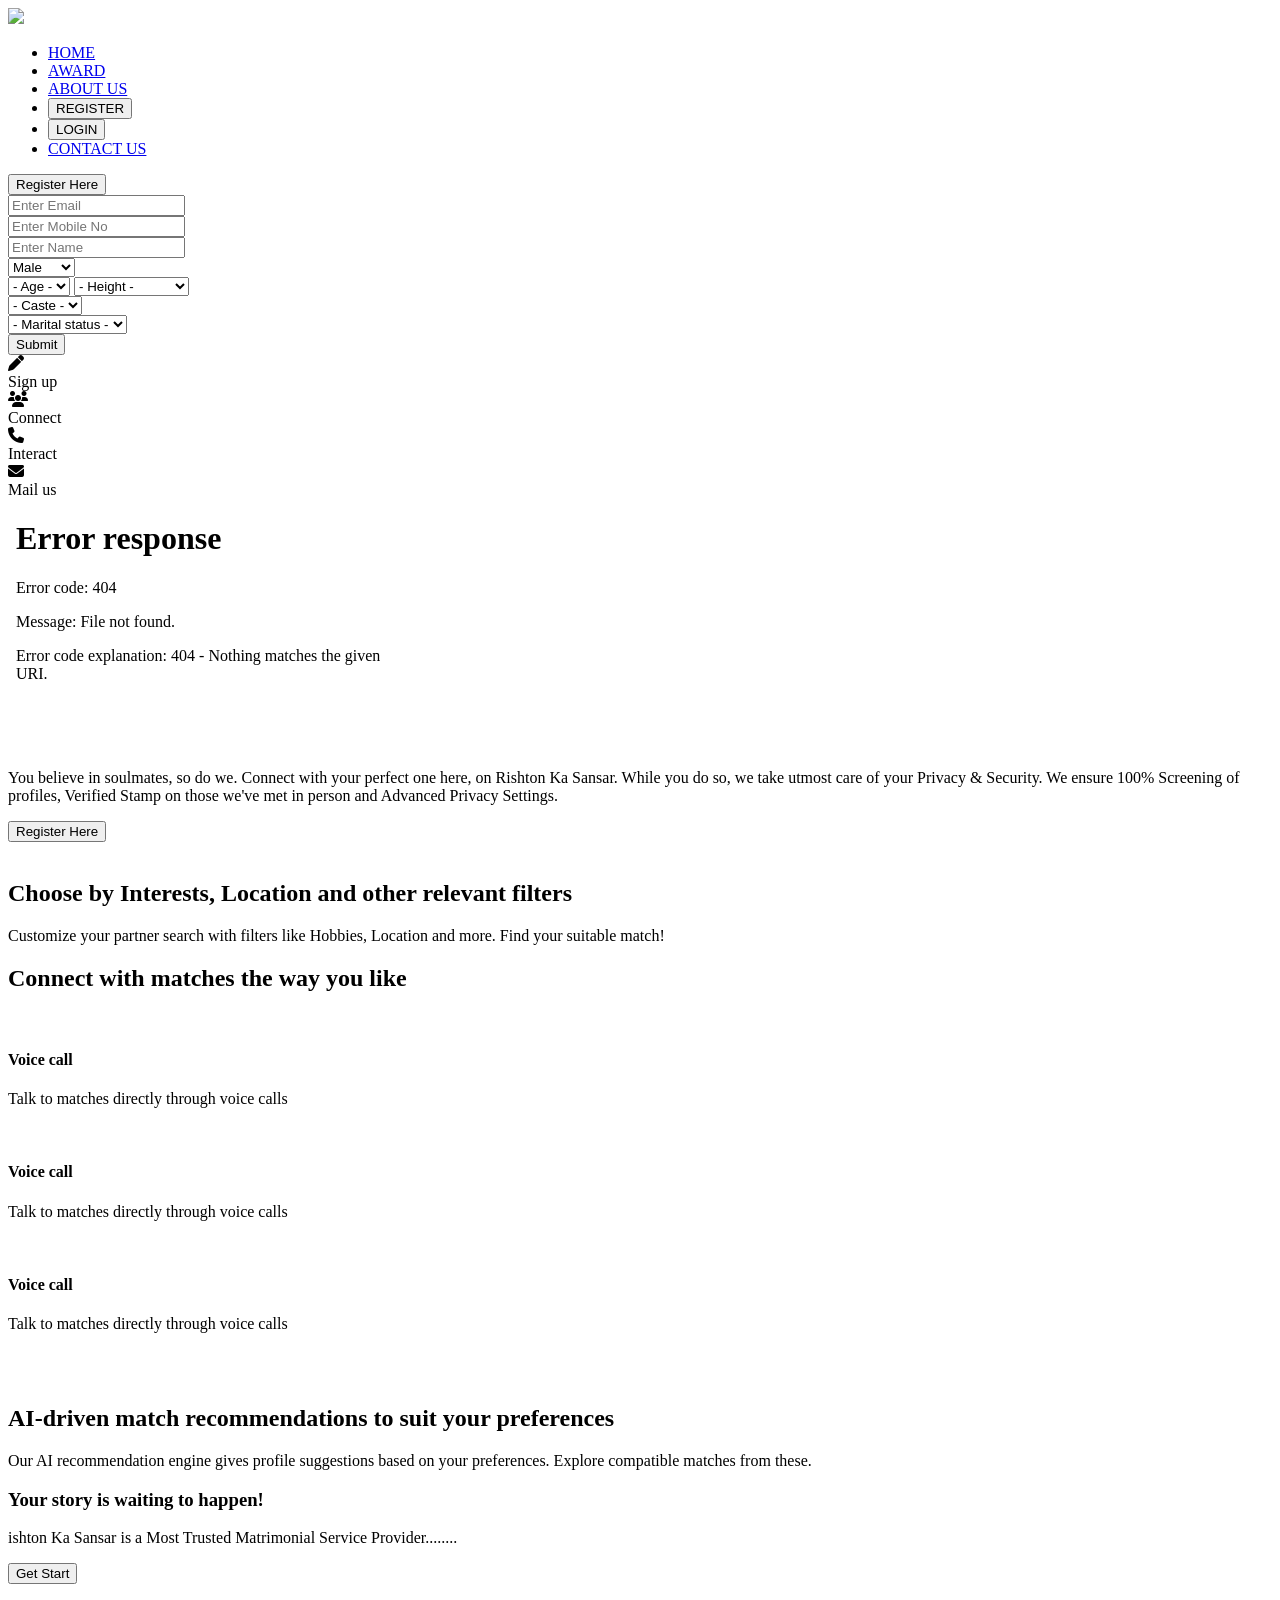
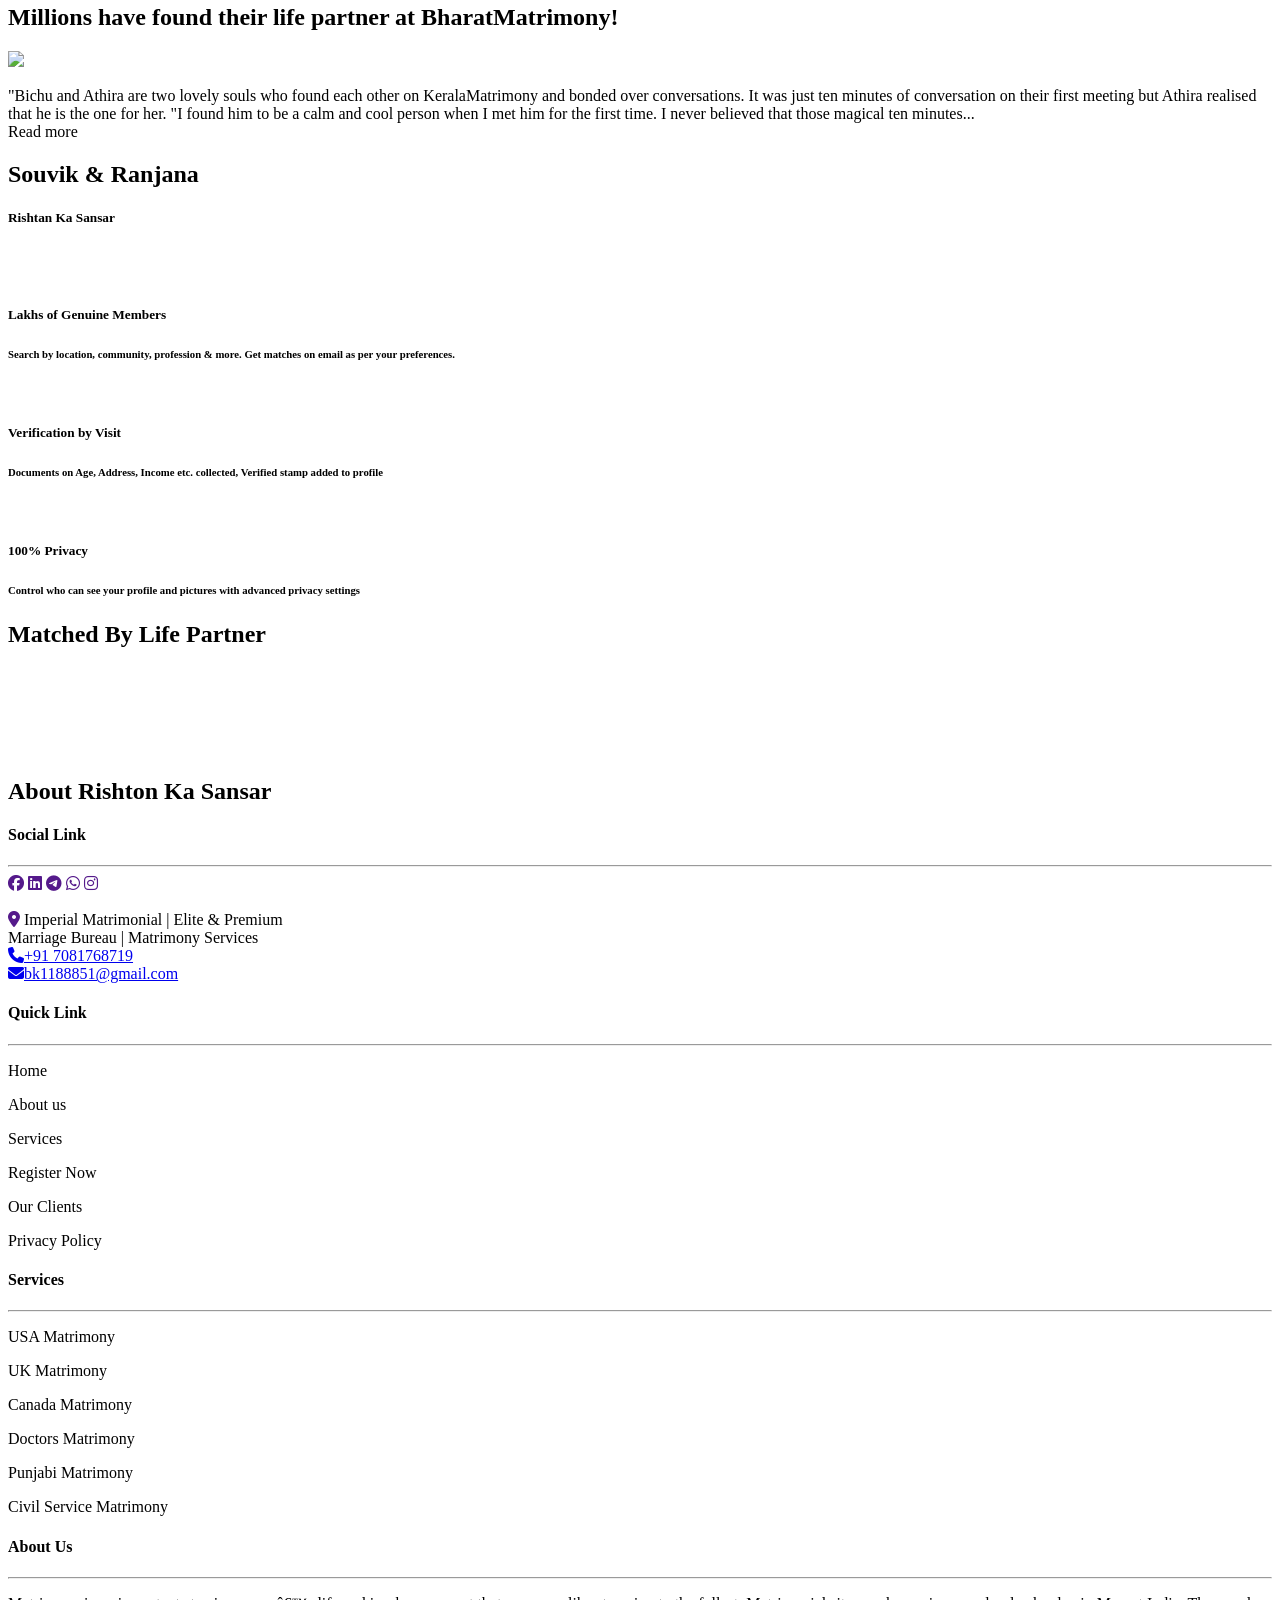
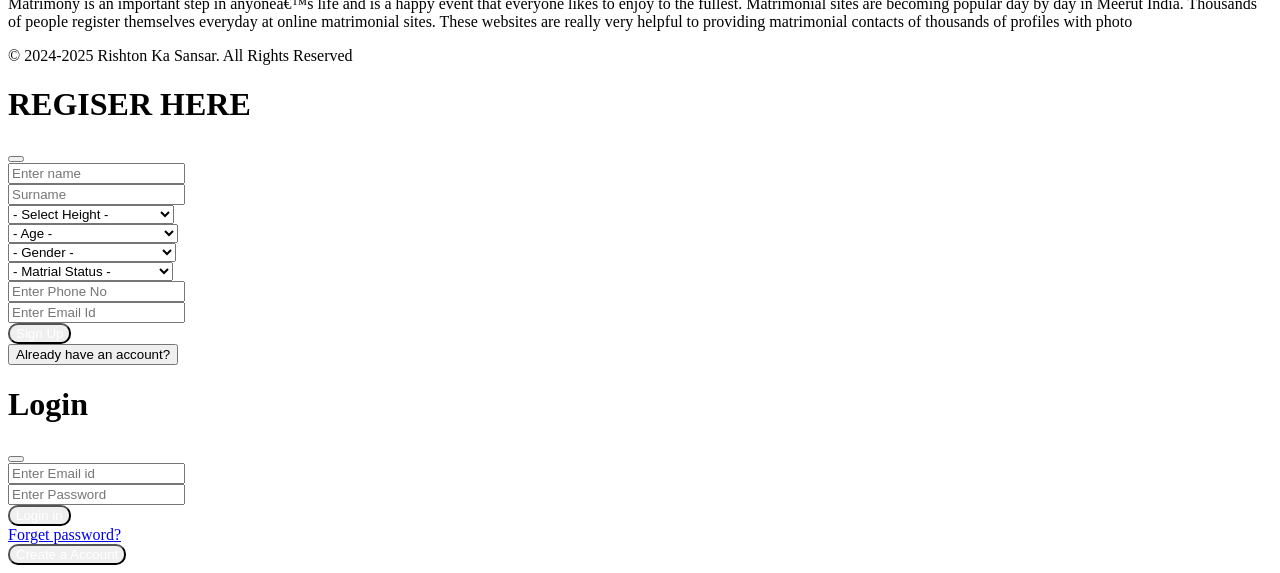
==== index.html @ 902478ec "Add files via upload" ====
<!DOCTYPE html>
<html lang="en">
<head>
    <title>Home Page</title>
    <link rel="icon" href="images/logo.png">
    <link rel="stylesheet" href="https://cdnjs.cloudflare.com/ajax/libs/font-awesome/6.6.0/css/all.min.css" integrity="sha512-Kc323vGBEqzTmouAECnVceyQqyqdsSiqLQISBL29aUW4U/M7pSPA/gEUZQqv1cwx4OnYxTxve5UMg5GT6L4JJg==" crossorigin="anonymous" referrerpolicy="no-referrer" />
    <link rel="stylesheet" href="css/bootstrap.css">
    <link rel="stylesheet" href="css/style.css">
    <script src="js/bootstrap.bundle.js"></script>
</head>
<body>
    <!-- outer start  -->
    <div class="container-fluid">
        <!-- navbar start  -->
         <div class="row sticky-top bg-nav">
            <nav class="navbar navbar-expand-lg">
                <div class="container-fluid ">
                    <div class="col-sm-5 text-center">
                  <a class="navbar-brand" href="#"><img src="images/logo1.png" height="50"></a>
                  </div>
                 <div class="col-sm-7">
                  <div class="collapse navbar-collapse" id="navbarSupportedContent">
                    <ul class="navbar-nav me-auto mb-2 mb-lg-0 ">
                      <li class="nav-item ">
                        <a class="nav-link active text-light hover" aria-current="page" href="index.html">HOME</a>
                      </li>
                      <li class="nav-item ps-4">
                        <a class="nav-link active text-light hover" aria-current="page" href="award.html">AWARD</a>
                      </li>
                    
                      <li class="nav-item ps-4">
                        <a class="nav-link active text-light hover" aria-current="page" href="about.html">ABOUT US</a>
                      </li>
                      <li class="nav-item ps-4">
                        <button class="nav-link active text-light bg-btn border-0 hover" data-bs-toggle="modal" data-bs-target="#exampleModal">
                          REGISTER
                        </button>
                        <li class="nav-item ps-4">
                          <button class="nav-link active text-light bg-btn border-0 hover" data-bs-toggle="modal" data-bs-target="#exampleModal1">
                            LOGIN
                          </button>
                        </li>
                      <li class="nav-item ps-4">
                        <a class="nav-link active text-light hover" aria-current="page" href="contact.html">CONTACT US</a>
                      </li>
                      
                     
                    </ul>
                   
                  </div>
                </div>
                </div>
              </nav>
        </div>
        <!-- navbar end  -->
         <!-- home images start  -->
         <div class="row">
            <div class="col-sm-12 p-0 bg-img">
               <div class="col-sm-12 mt-5 text-center">
                      <button class="pb-2 mt-5 px-5 fs-4 fw-bold rounded-3 border-0 bg-nav text-light">Register Here</button>
                    </div>
                  
                    <div class="col-sm-10 mx-auto bg-op my-5 rounded-3">
					<div class="container pb-4 pt-2">
                     <div class="row my-5 mb-4">
                      <div class="col-sm-3 input-box">
                        <input type="emial"class="w-100"placeholder="Enter Email">
                       
                      </div>
                      <div class="col-sm-3 input-box">
                        <input type="text"class="w-100"placeholder="Enter Mobile No">
                      </div>
                      <div class="col-sm-3 input-box">
                        <input type="text"class="w-100"placeholder="Enter Name">
                      </div>
                      <div class="col-sm-3 input-box">
                        <select name="" id="" class="w-100 py-1">
                          <option>Male</option>
                          <option>Female</option>
                        </select>
                      </div>
                     </div>
                     <div class="row mb-4 pt-2">
                      <div class="col-sm-3 input-box">
                        <select value="form-control"class="w-50 py-1">
                          <option>- Age -</option>
                          <option>18</option>
                          <option>19</option>
                          <option>20</option>
                          <option>21</option>
                          <option>22</option>
                          <option>23</option>
                          <option>24</option>
                          <option>25</option>
                          <option>26</option>
                          <option>27</option>
                          <option>28</option>
                          <option>29</option>
                          <option>30</option>
                        </select>
                        <select class="py-1" style="width: 115px;">
                          <option>- Height -</option>
                          <option>5</option>
                          <option>5.1</option>
                          <option>5.3</option>
                          <option>5.4</option>
                          <option>5.5</option>
                          <option>5.6</option>
                          <option>5.7</option>
                          <option>5.8</option>
                          <option>5.9</option>
                          <option>5.10</option>
                          <option>5.11</option>
                          <option>6</option>
                          <option>6.1</option>
                          <option>6.2</option>
                          <option>6.3</option>
                          <option>6.4</option>
                          <option>6.5</option>
                          <option>6.6</option>
                          <option>6.7</option>
                          <option>6.8</option>
                          <option>6.9</option>
                          <option>6.10</option>
                          <option>6.11</option>
                          <option>7</option>
                        </select>
                      </div>
                      <div class="col-sm-3 input-box">
                        <select name="" id=""class="w-100 py-1">
                          <option>- Caste -</option>
                          <option>Hindu</option>
                          <option>Muslim</option>
                          <option>Jat</option>
                          <option>Yadav</option>
                        </select>
                      </div>
                      <div class="col-sm-3 input-box">
                        <select name="" id=""class="w-100 py-1">
                          <option>- Marital status -</option>
                          <option>Ummarried</option>
                          <option>Divorce</option>
                          <option>Widow</option>
                          <option>Widower</option>
                          <option>Awaited Divorce</option>
                        </select>
                      </div>
                      <div class="col-sm-3 text-center">
                        <button class=" rounded-3 border-0 py-1 px-3 fs-5 bg-nav text-light">Submit</button>
                      </div>
                    </div>
                    </div> 
              
                </div>
            </div>
         </div>
         <!-- home images end  -->
          <!-- contect start  -->
          <div class="row my-3">
            <div class="col-sm-11 rounded-3 shadow-lg mx-auto bg-light">
                <div class="row my-3 text-light">
                    <div class="col-sm-3 text-center round ">
                        <i class="fa-solid fa-pen p-3 bg-icon rounded-5 mt-3 fa-beat"></i><br/>
                        <span class="fs-4 fw-bold">Sign up</span>
                    </div>
                    <div class="col-sm-3 text-center round">
                        <i class="fa-solid fa-users py-3 px-3 bg-icon rounded-5 mt-3 fa-flip"></i></i><br/>
                        <span class="fs-4 fw-bold">Connect</span>
                    </div>
                    <div class="col-sm-3 text-center round">
                        <i class="fa-solid fa-phone p-3 bg-icon rounded-5 mt-3 fa-bounce"></i><br/>
                        <span class="fs-4 fw-bold">Interact</span>
                    </div>
                    <div class="col-sm-3 text-center round">
                        <i class="fa-solid fa-envelope p-3 bg-icon rounded-5 mt-3 fa-shake"></i><br/>
                        <span class="fs-4 fw-bold">Mail us</span>
                    </div>
                    
                </div>
            </div>
          </div> 
          <!-- contect end  -->
           <!-- about start  -->
           <div class="row">
                <div class="col-sm-12 py-5 mx-auto bg-nav">
                    <div class="row">
                        <div class="col-sm-5 py-4 ms-5">
                            <iframe src="images/15sec.mp4"height="250"width="400"class=" video" frameborder="0"></iframe>
                        </div>
                        <div class="col-sm-6 py-4 text-light fs-5 justify">
                          <p>You believe in soulmates, so do we. Connect with your perfect one here, on Rishton Ka Sansar. While you do so, we take utmost care of your Privacy & Security. We ensure 100% Screening of profiles, Verified Stamp on those we've met in person and Advanced Privacy Settings.</p>
                          <div class="row">
                            <div class="col-sm-6 mx-auto">
                          <button class="border-0 mt-3 py-2 fw-semibold px-5 button">Register Here</button>
                        </div>
                        </div>
                        </div>
                    </div>
                </div>
            </div> 
           <!-- about end -->
            <!-- choose your interest start   -->
             <div class="row ">
              <div class="col-sm-12 mx-auto">
               <div class="row mt-5">
                <div class="col-sm-6 text-center">
                  <img src="images/relevant-filters-img-new.avif"height="350" alt="">
                </div>
                <div class="col-sm-5 mt-5">
                  <h2 class="fw-bold mt-5">Choose by Interests, Location and other relevant filters</h2>
                  <p class="mt-5 fs-5">Customize your partner search with filters like Hobbies, Location and more. Find your suitable match!</p>
                </div>
               </div>
              </div>
             </div>
            <!-- choose your interest end  -->
             <!-- connected start  -->
              <div class="row  my-5">
              <div class="col-sm-10 mx-auto">
               <div class="row">
                <div class="col-sm-5">
                  <h2 class="fw-bold mt-5">Connect with matches the way you like</h2>
                  <div class="row mt-4">
                    <div class="col-sm-2 mt-4">
                      <img src="images/connect-matches-list-1.svg" alt="">
                    </div>
                    <div class="col-sm-10 pt-2">
                      <h4 class="fw-bold">Voice call</h4>
                      <p>Talk to matches directly through voice calls</p>
                    </div>
                  </div>
                  <div class="row mt-2">
                    <div class="col-sm-2 mt-4">
                      <img src="images/connect-matches-list-2.svg" alt="">
                    </div>
                    <div class="col-sm-10 pt-2">
                      <h4 class="fw-bold">Voice call</h4>
                      <p>Talk to matches directly through voice calls</p>
                    </div>
                  </div>
                  <div class="row mt-2">
                    <div class="col-sm-2 mt-4">
                      <img src="images/connect-matches-list-3.svg" alt="">
                    </div>
                    <div class="col-sm-10 pt-2">
                      <h4 class="fw-bold">Voice call</h4>
                      <p>Talk to matches directly through voice calls</p>
                    </div>
                  </div>
                </div>
                <div class="col-sm-6 mt-5 ms-5">
                  <img src="images/connect-matches-img.avif"height="400" class="ps-5" alt="">
                </div>
               </div>
              </div>
              </div>
             <!-- connected end -->
              <!-- ai driven match start  -->
              <div class="row ">
                <div class="col-sm-12 mx-auto">
                 <div class="row mt-5">
                  <div class="col-sm-6 text-center">
                    <img src="images/ai-driven-img.avif"height="350" alt="">
                  </div>
                  <div class="col-sm-5 mt-5">
                    <h2 class="fw-bold">AI-driven match recommendations to suit your preferences</h2>
                    <p class="mt-5 fs-5">Our AI recommendation engine gives profile suggestions based on your preferences. Explore compatible matches from these.</p>
                  </div>
                 </div>
                </div>
               </div>
              <!-- ai driven match end -->
               <!-- get start  -->
                <div class="row bg-nav py-5">
                 <div class="col-sm-10 mx-auto">
                  <div class="row text-light">
                    <div class="col-sm-8">
                      <h3 class="fw-bold pt-2">Your story is waiting to happen!</h3>
                      <p>ishton Ka Sansar is a Most Trusted Matrimonial Service Provider........</p>
                    </div>
                    <div class="col-sm-4 pt-4 text-end">
                      <button class="border-0 py-2 px-5 fs-5 fw-semibold button">Get Start</button>
                    </div>
                  </div>
                 </div>
                </div>
               <!-- get end -->
               <!-- million start  -->
                <div class="row bg-color pb-4">
               
                
                    <div class="col-sm-12 mx-auto">
                      <h2 class="fw-bold text-center py-4">Millions have found their life partner at BharatMatrimony!</h2>
                    </div>
                 
                  <div class="row ">
                    <div class="col-sm-12 ms-3">
                      <div class="row rounded-3 shadow-lg bg-white">
                        <div class="row">
                         
                        <div class="col-sm-1 text-end">
                          <img src="images/ss-quotation-icon.svg" height="30"class="qutes">
                        </div>
                        

                        </div>
                        <div class="col-sm-7 py-3 px-5">
                          <p class="justify fs-5">"Bichu and Athira are two lovely souls who found each other on KeralaMatrimony and bonded over conversations. It was just ten minutes of conversation on their first meeting but Athira realised that he is the one for her. "I found him to be a calm and cool person when I met him for the first time. I never believed that those magical ten minutes... <br/><span class="text-danger fs-5 fw-semibold">Read more</span></p>
                          <h2 class="pt-3">Souvik & Ranjana</h2>
                          <h5>Rishtan Ka Sansar</h5>
                        </div>
                        <div class="col-sm-5 p-5">
                          <img src="images/bichu-and-athira-aug-2023.avif"class="img-fluid" alt="">
                        </div>
                      </div>
                    </div>
                  </div>
              
                </div>
               <!-- million end -->
                <!-- privacy start  -->
                 <div class="row my-5">
                  <div class="col-sm-10 mx-auto">
                    <div class="row mt-3">
                      <div class="col-sm-4 text-center">
                        <img src="images/icon1.png" alt="">
                        <h5 class="pt-3 fw-bold">Lakhs of Genuine Members</h5>
                        <h6>Search by location, community, profession & more. Get matches on email as per your preferences.</h6>
                      </div>
                      <div class="col-sm-4 text-center">
                        <img src="images/icon2.png" alt="">
                        <h5 class="pt-3 fw-bold">Verification by Visit</h5>
                        <h6>Documents on Age, Address, Income etc. collected, Verified stamp added to profile</h6>
                      </div>
                      <div class="col-sm-4 text-center">
                        <img src="images/icon3.png" alt="">
                        <h5 class="pt-3 fw-bold">100% Privacy</h5>
                        <h6>Control who can see your profile and pictures with advanced privacy settings</h6>
                      </div>
                     
                    </div>
                  </div>
                 </div>
                <!-- privacy end -->
                 <!-- match by partner start -->
                  <div class="row py-4 bg-color">
                    <h2 class="text-center">Matched By Life Partner</h2>
                    <div class="col-sm-12 mx-auto">
                     <div class="row mt-4">
                      <div class="col-sm-1"></div>
                      <div class="col-sm-2 zoom-in">
                        <img src="images/js1.jpg"class="img-fluid " alt="">
                      </div>
                      <div class="col-sm-2 zoom-in">
                        <img src="images/js2.jpg"class="img-fluid" alt="">
                      </div>
                      <div class="col-sm-2 zoom-in">
                        <img src="images/js3.jpg"class="img-fluid" alt="">
                      </div>
                      <div class="col-sm-2 zoom-in">
                        <img src="images/js4.jpg"class="img-fluid" alt="">
                      </div>
                      <div class="col-sm-2 zoom-in">
                        <img src="images/shadi-nikah.jpg"class="img-fluid h-100" alt="">
                      </div>
                     </div>
                    </div>
                  </div>
                 <!-- match by partner end-->
                  <!-- footer start  -->
                   <div class="row bg-dark text-light">
                    <h2 class="text-center py-4">About Rishton Ka Sansar</h2>
                    <div class="col-sm-4 text-center icon">
                      <h4>Social Link</h4><hr/>
                      <a href=""><i class="fa-brands fa-facebook"></i></a>
                      <a href=""><i class="fa-brands fa-linkedin"></i></a>
                      <a href=""><i class="fa-brands fa-telegram"></i></a>
                      <a href=""><i class="fa-brands fa-whatsapp"></i></a>
                      <a href=""><i class="fa-brands fa-instagram"></i></a>
                      <br/><br/>
                     <a href=""> <i class="fa-solid fa-location-dot fa-flip"></i></a>
                     <span>Imperial Matrimonial | Elite & Premium<br/> Marriage Bureau | Matrimony Services</span>
                     <br/>
                     <a href="tel:+91 7081768719"><i class="fa-solid fa-phone fa-bounce"></i>+91 7081768719</a><br/>
                     <a href="mailto:bk1188851@gmail.com"><i class="fa-solid fa-envelope fa-shake"></i>bk1188851@gmail.com</a>
                    </div>
                    <div class="col-sm-2">
                      <h4 class="ps-3">Quick Link</h4><hr/>
                      <p class="ps-3">Home</p>
                      <p class="ps-3">About us</p>
                      <p class="ps-3">Services</p>
                      <p class="ps-3">Register Now</p>
                      <p class="ps-3">Our Clients</p>
                      <p class="ps-3">Privacy Policy</p>
                    </div>
                    <div class="col-sm-2">
                      <h4 class="ps-3">Services</h4><hr/>
                      <p class="ps-3">USA Matrimony</p>
                      <p class="ps-3">UK Matrimony</p>
                      <p class="ps-3">Canada Matrimony</p>
                      <p class="ps-3">Doctors Matrimony</p>
                      <p class="ps-3">Punjabi Matrimony</p>
                      <p class="ps-3">Civil Service Matrimony</p>
                    </div>
                    <div class="col-sm-4">
                      <h4 class="ps-3 text-center">About Us</h4><hr/>
                      <p class="justify p-4 bg-color3 rounded-4">Matrimony is an important step in anyone’s life and is a happy event that everyone likes to enjoy to the fullest. Matrimonial sites are becoming popular day by day in Meerut India. Thousands of people register themselves everyday at online matrimonial sites. These websites are really very helpful to providing matrimonial contacts of thousands of profiles with photo</p>
                    </div>
                    <div class="col-sm-12 mt-3 bg-color3 pt-2">
                    <p class="fw-bold text-center">&copy; 2024-2025 Rishton Ka Sansar. All Rights Reserved</p>
                    </div>
                   </div>
                   
                  <!-- footer end -->
       <!-- Register modal start  -->
     <div class=" modal fade" id="exampleModal" tabindex="-1" aria-labelledby="exampleModalLabel" aria-hidden="true">
      <div class="modal-dialog">
        <div class="modal-content text-light bg-dark">
          <div class="modal-header">
            <h1 class="modal-title w-100 fs-4 text-center fw-bold" id="exampleModalLabel">REGISER HERE
              
            </h1>
            <button type="button" class="btn-close bg-white" data-bs-dismiss="modal" aria-label="Close"></button>
          </div>
          <div class="modal-body">
            
            <!-- facebook register start -->
            <form class="row g-2">
              <div class="col-md-6 input-box">
               
                <input type="text" class="" id="validationServer01"placeholder="Enter name" required>
               
              </div>
              <div class="col-md-6 input-box">
                
                <input type="text" id="validationServer02"placeholder="Surname" required>
              
              </div>
             
              <div class="col-md-6 mt-4 input-box">
                <select name="" id=""class="">
                  <option value="null"> - Select Height - &numsp;&numsp;&numsp;&numsp;&numsp;&numsp;</option>
                  <option>5.5</option>
                  <option>5.6</option>
                  <option>5.7</option>
                  <option>5.8</option>
                  <option>5.9</option>
                  <option>5.10</option>
                  <option>5.11</option>
                  <option>6</option>
                </select>
               
              </div>
              <div class="col-md-6 mt-4 input-box">
                <select name="" id=""class=" w-90">
                  <option value="null">- Age - &numsp;&numsp;&numsp;&numsp;&numsp;&numsp;&numsp;&numsp;&numsp;&numsp;&numsp;&numsp;&numsp;&numsp;</option>
                  <option>18</option>
                  <option>19</option>
                  <option>20</option>
                  <option>21</option>
                  <option>22</option>
                  <option>23</option>
                  <option>24</option>
                  <option>25</option>
                </select>
               
              </div>
              <div class="col-md-6 mt-4 input-box">
                <select name="" id=""class="">
                  <option value="null">- Gender - &numsp;&numsp;&numsp;&numsp;&numsp;&numsp;&numsp;&numsp;&numsp;&numsp;&numsp;</option>
                  <option>Male</option>
                  <option>Female</option>
                 
                </select>
                </div>
              <div class="col-md-6 mt-4 input-box">
                <select name="" id=""class="">
                  <option value="null">- Matrial Status -&numsp;&numsp;&numsp;&numsp;&numsp;&numsp;</option>
                  <option>Married</option>
                  <option>Unmarried</option>
                 
                </select>
               
              </div>
              <div class="col-md-12 mt-4 input-box">
                <input type="text" class="w-100" placeholder="Enter Phone No">
               
              </div>
              <div class="col-md-12 mt-4 input-box">
                <input type="email" class="w-100" placeholder="Enter Email Id">
               
              </div>
              
              
              
             
              
              <div class="col-md-12 text-center pt-5">
              <button class="border-0 px-5 py-1 fw-semibold fs-5 bg-color1"style="color:white;border-radius:10px;">Sign Up</button>
            </div>
            <div class="col-md-12 text-center mt-3">
              <button class=" bg-dark border-0  text-primary" data-bs-toggle="modal" data-bs-target="#exampleModal1">Already have an account?</button>
            </div>
            </form>
            <!-- facebook register end -->
  
          </div>
          <div class="modal-footer">
            
          </div>
        </div>
      </div>
    </div>
     <!-- Register modal end  -->
      <!-- login modal start -->
     <div class="modal fade" id="exampleModal1" tabindex="-1" aria-labelledby="exampleModalLabel" aria-hidden="true">
      <div class="modal-dialog modal-sm">
        <div class="modal-content bg-dark text-light">
          <div class="modal-header">
            <h1 class="modal-title w-100 fs-4 text-center fw-bold" id="exampleModalLabel">Login
              
            </h1>
            <button type="button" class="btn-close bg-white" data-bs-dismiss="modal" aria-label="Close"></button>
          </div>
          <div class="modal-body">
            
            <!-- facebook register start -->
            <form class="row g-2">
             
              <div class="col-md-12 mx-auto mt-4 input-box">
                <input type="email" class="w-100" placeholder="Enter Email id">
               
              </div>
              <div class="col-md-12 mx-auto mt-4 input-box">
                <input type="password" class="w-100" placeholder="Enter Password">
               
              </div>
             
              <div class="col-md-12 text-center mt-4">
              <button class="border-0 px-5 py-1 fw-semibold fs-5 bg-color1 "style="color:white;border-radius:10px;">Login in</button>
            </div>
            <div class="col-md-12 text-center mt-3">
              <a href="#"class="text-decoration-none">Forget password?</a>
            </div>
            </form>
            <!-- facebook register end -->
  
          </div>
          <div class="modal-footer">
            <div class="col-md-12 text-center">
              <button class="border-0 px-5 py-1 fw-semibold fs-5 bg-color1"style="color:white;border-radius:10px;" data-bs-toggle="modal" data-bs-target="#exampleModal">Create a Account</button>
            </div>
          </div>
        </div>
      </div>
    </div>
     <!-- login modal end -->
    </div>
    <!-- outer end  -->
</body>
</html>
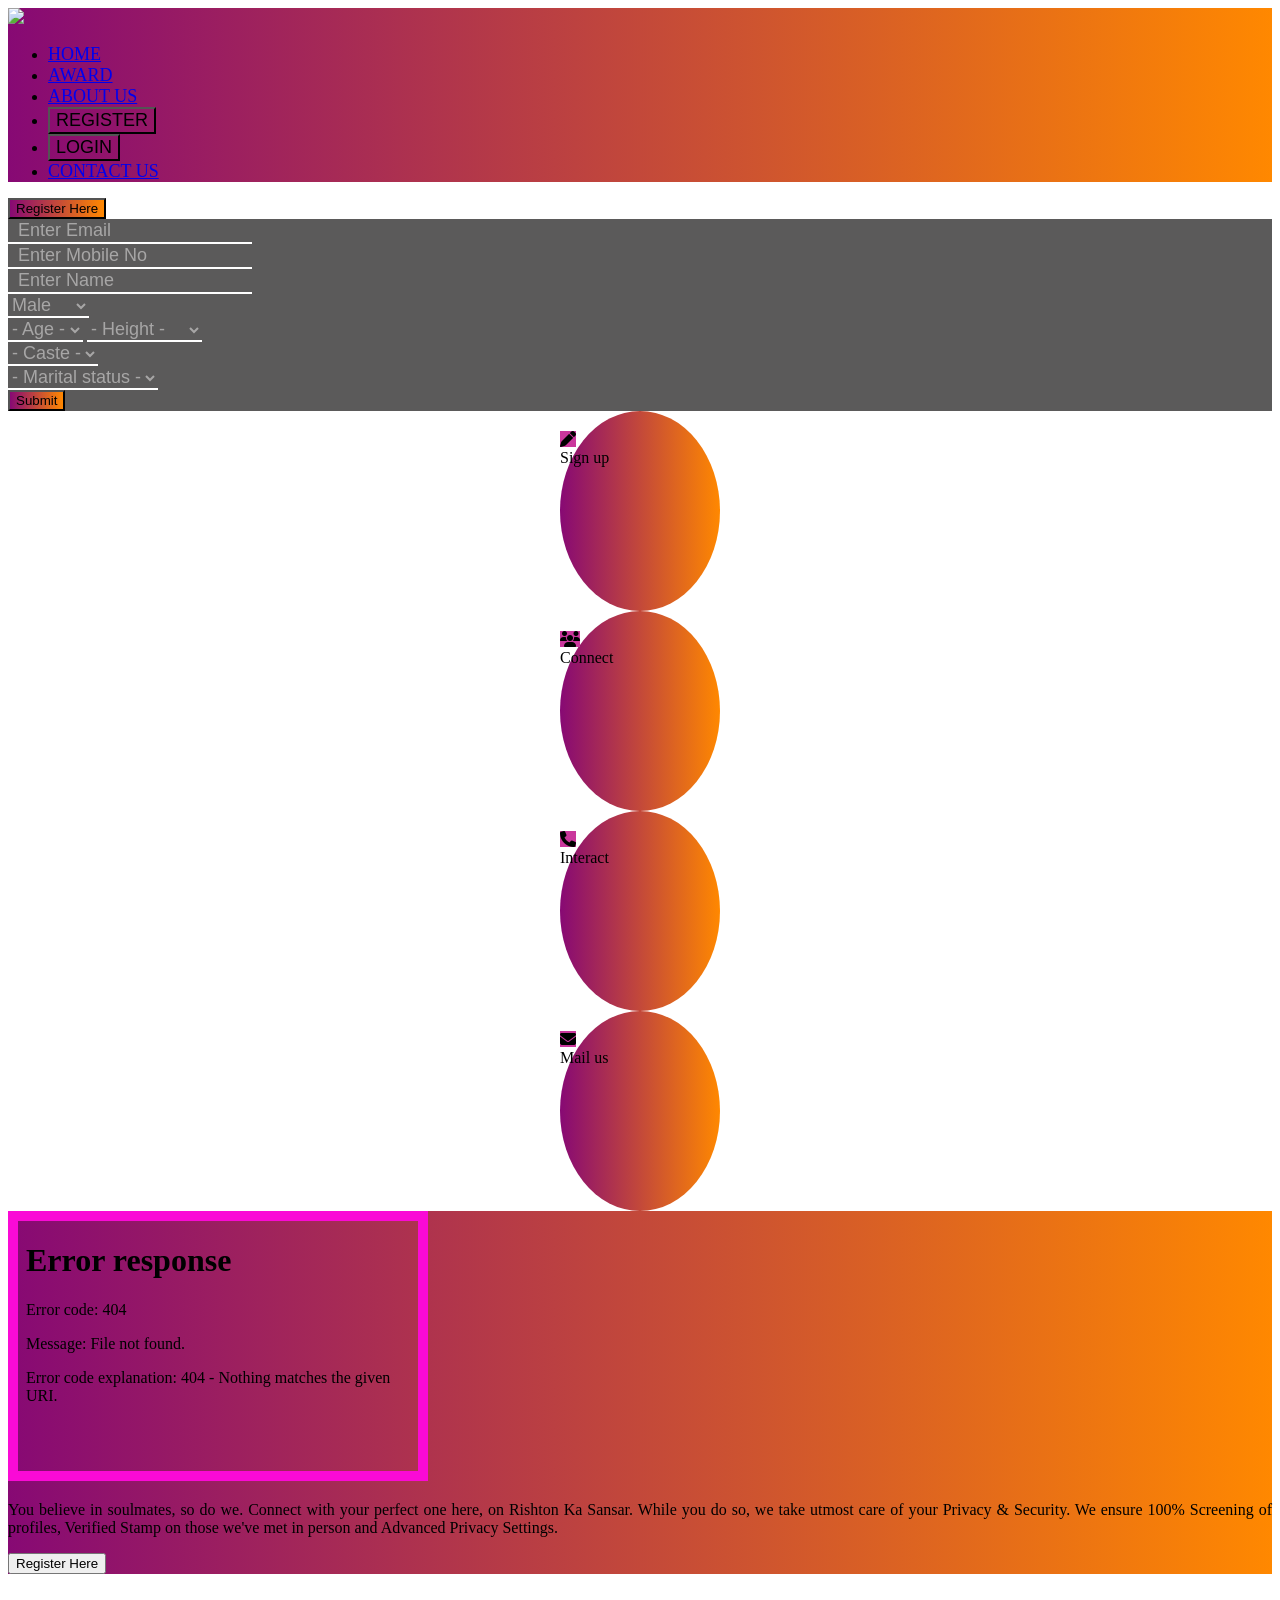
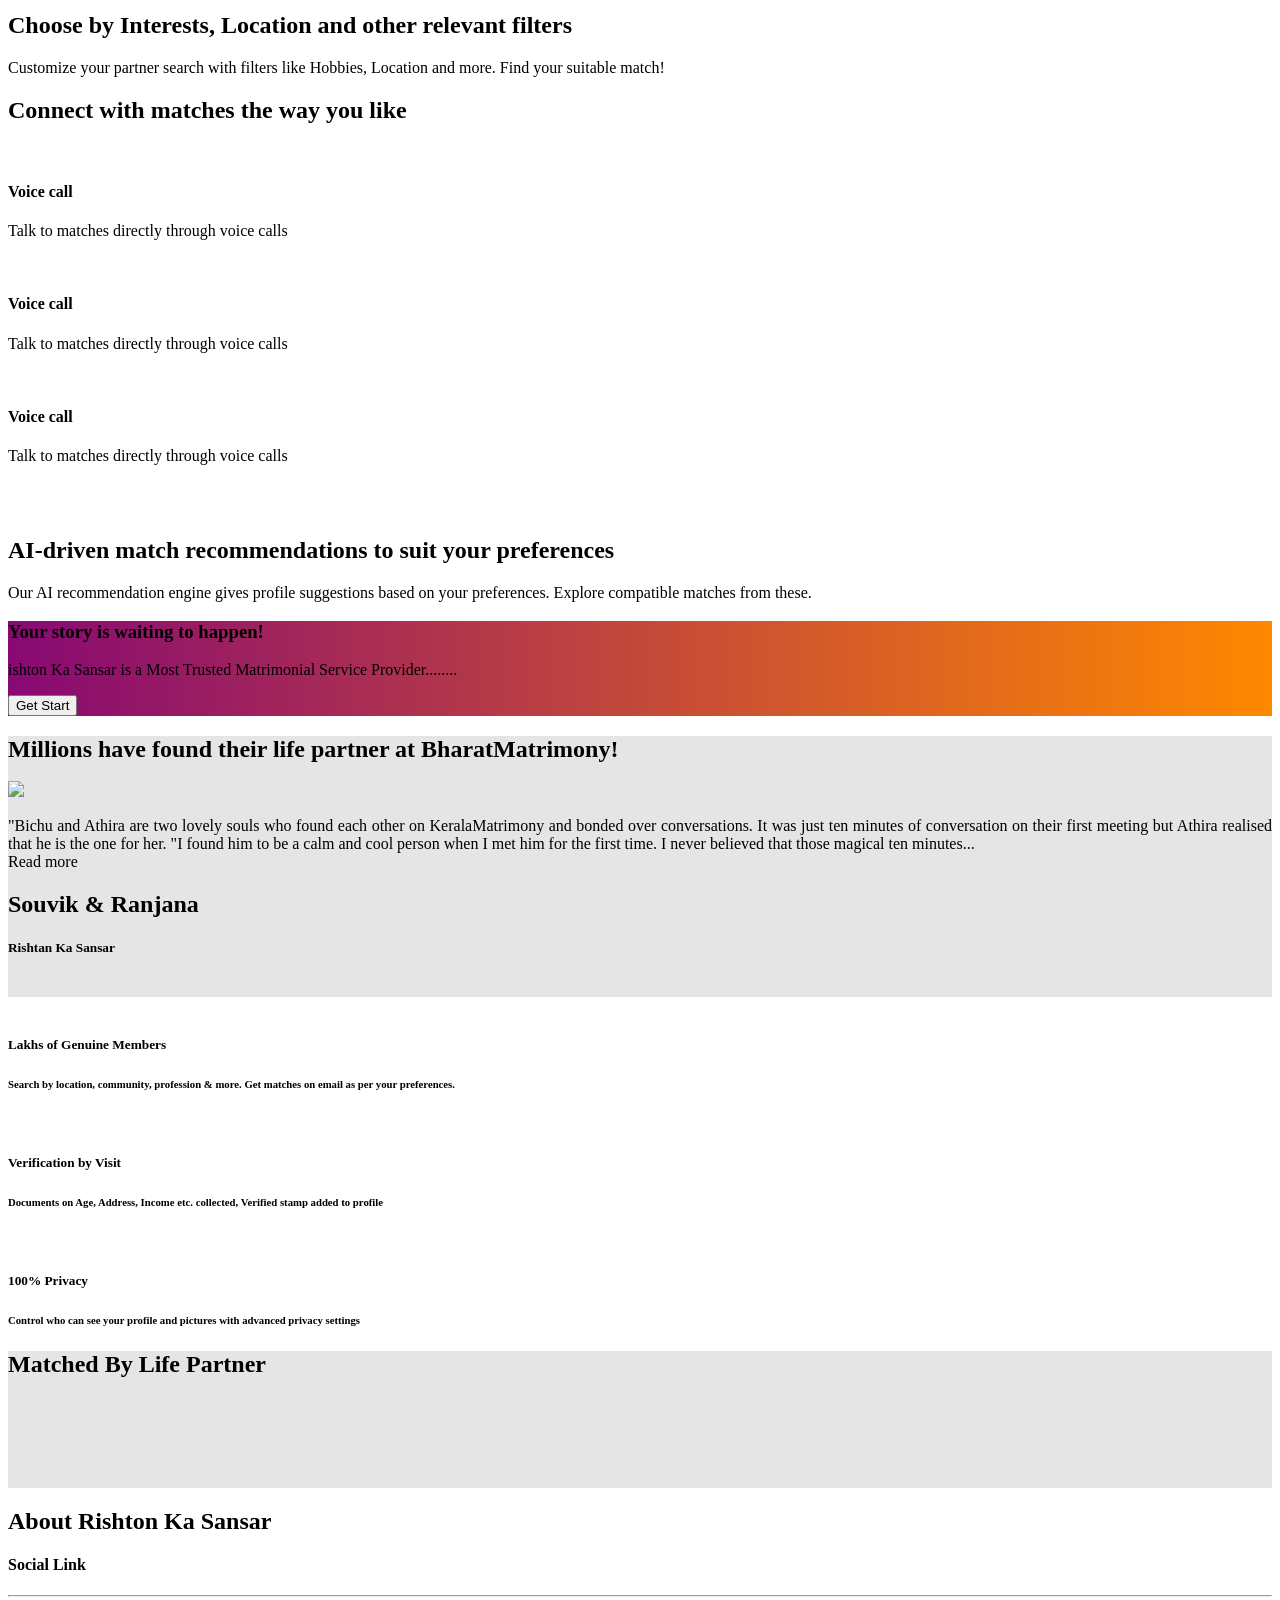
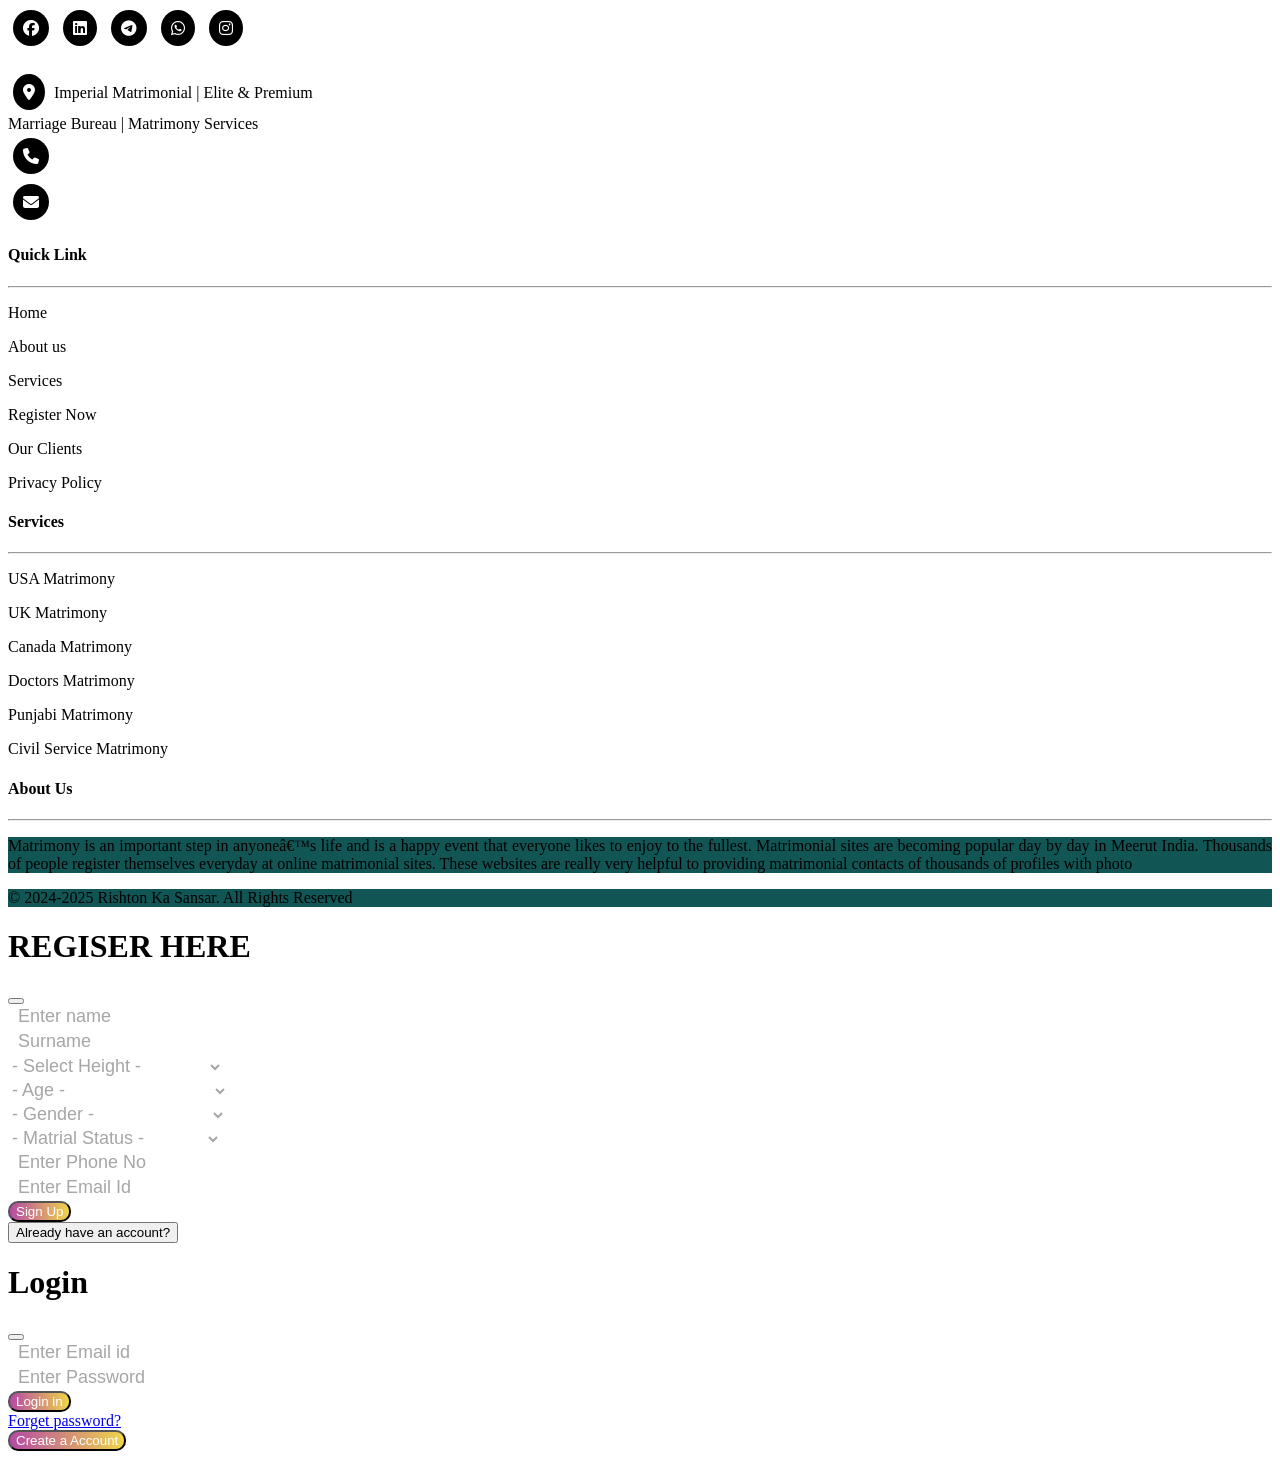
==== commit bf257e12: "Update print statement from 'Hello' to 'Goodbye'" ====
--- a/index.html
+++ b/index.html
@@ -5,7 +5,7 @@
     <link rel="icon" href="images/logo.png">
     <link rel="stylesheet" href="https://cdnjs.cloudflare.com/ajax/libs/font-awesome/6.6.0/css/all.min.css" integrity="sha512-Kc323vGBEqzTmouAECnVceyQqyqdsSiqLQISBL29aUW4U/M7pSPA/gEUZQqv1cwx4OnYxTxve5UMg5GT6L4JJg==" crossorigin="anonymous" referrerpolicy="no-referrer" />
     <link rel="stylesheet" href="css/bootstrap.css">
-    <link rel="stylesheet" href="css/style.css">
+    <link rel="stylesheet" href="style.css">
     <script src="js/bootstrap.bundle.js"></script>
 </head>
 <body>
@@ -558,4 +558,4 @@
     </div>
     <!-- outer end  -->
 </body>
-</html>+</html>
--- a/style.css
+++ b/style.css
@@ -0,0 +1,139 @@
+.bg-img{
+    background-image: url('../images/back1.jpg');
+    background-attachment: fixed;
+    background-size: cover;
+   
+}
+.bg-btn{
+   background: none;
+}
+.bg-op{
+    background-color: rgba(36, 35, 35, 0.748);
+}
+ .bg-nav{
+    background-image:linear-gradient(to right, rgb(135, 9, 116), rgb(255, 136, 0));
+ 
+ }
+ .bg-icon{
+   background-color: rgb(202, 55, 156);
+ }
+ .round{
+    border-radius: 100%;
+    height: 10rem;
+    width: 10rem;
+    /* background-color: blueviolet; */
+    margin:0px auto;
+    padding:20px 0px 20px 0px;
+    background-image:linear-gradient(to right, rgb(135, 9, 116), rgb(255, 136, 0));
+ }
+ .round:hover{
+   box-shadow: 0px 0px 10px 4px grey!important;
+ }
+ .bg-linear{
+    background-image:linear-gradient(to right, rgb(135, 9, 116), rgb(255, 136, 0));
+ }
+ .justify{
+    text-align: justify;
+ }
+ .video{
+    border:10px solid rgb(250, 10, 214);
+ }
+ .qutes{
+    margin-top: -23px!important;
+ }
+ .bg-color{
+    background-color: rgb(229, 229, 229);
+ }
+ .zoom-in{
+    overflow: hidden;
+ }
+ .zoom-in img{
+   transition: 0.5s ease;
+ }
+ .zoom-in:hover img{
+    transform: scale(1.09);
+   transition: 0.5s ease;
+ }
+ .bg-color1{
+    background-image:linear-gradient(to right, rgb(182, 73, 166), rgb(239, 213, 71));
+ }
+ .bg-color2{
+    background-color: darkcyan;
+ }
+ .bg-color3{
+    background-color: rgb(18, 85, 85);
+ }
+ .icon a{
+    text-decoration: none;
+    color: white;
+ }
+ .icon a i{
+    color: white;
+    padding:10px;
+    margin: 5px;
+    border-radius: 100%;
+    background-color: black;
+ }
+
+.input-box input{
+   
+   outline: none;
+   background: transparent;
+   border: 0;
+   border-bottom: 2px solid white;
+   color: white;
+   font-size: large;
+   padding-left: 10px;
+
+ }
+ .input-box input:focus{
+   border-bottom: 2px solid rgb(116, 227, 13);
+ }
+ input::placeholder{
+   color: rgb(167, 166, 166);
+ }
+ .input-box select{
+   outline: none;
+   background: transparent;
+   font-size: large;
+   border: 0;
+   border-bottom: 2px solid white;
+   color: rgb(167, 166, 166);
+
+ }
+ .input-box select:focus{
+   border-bottom: 2px solid rgb(116, 227, 13);
+ }
+ .input-box select option{
+   background-color:rgb(107, 106, 106);
+ }
+ .hover{
+   font-size: large;
+ 
+ }
+.hover:hover{
+   /* font-weight: bolder;  */
+   border-bottom: 2px solid whitesmoke!important;
+   transition: 0.2s ease;
+  
+}
+.contact-img{
+   background-image: url('../images/page-header-img.jpg');
+   background-size: cover;
+}
+.contact-op{
+   background: rgba(53, 70, 71, 0.748);
+}
+
+.about-img{
+   background-image: url('../images/290521084547-about.jpg');
+   background-size: cover;
+}
+.con-h:hover{
+   background-image:linear-gradient(to right, rgb(135, 9, 116), rgb(255, 136, 0));
+   color: white!important;
+}
+.button:hover{
+   background-color:rgb(135, 9, 116);
+   color: white;
+}
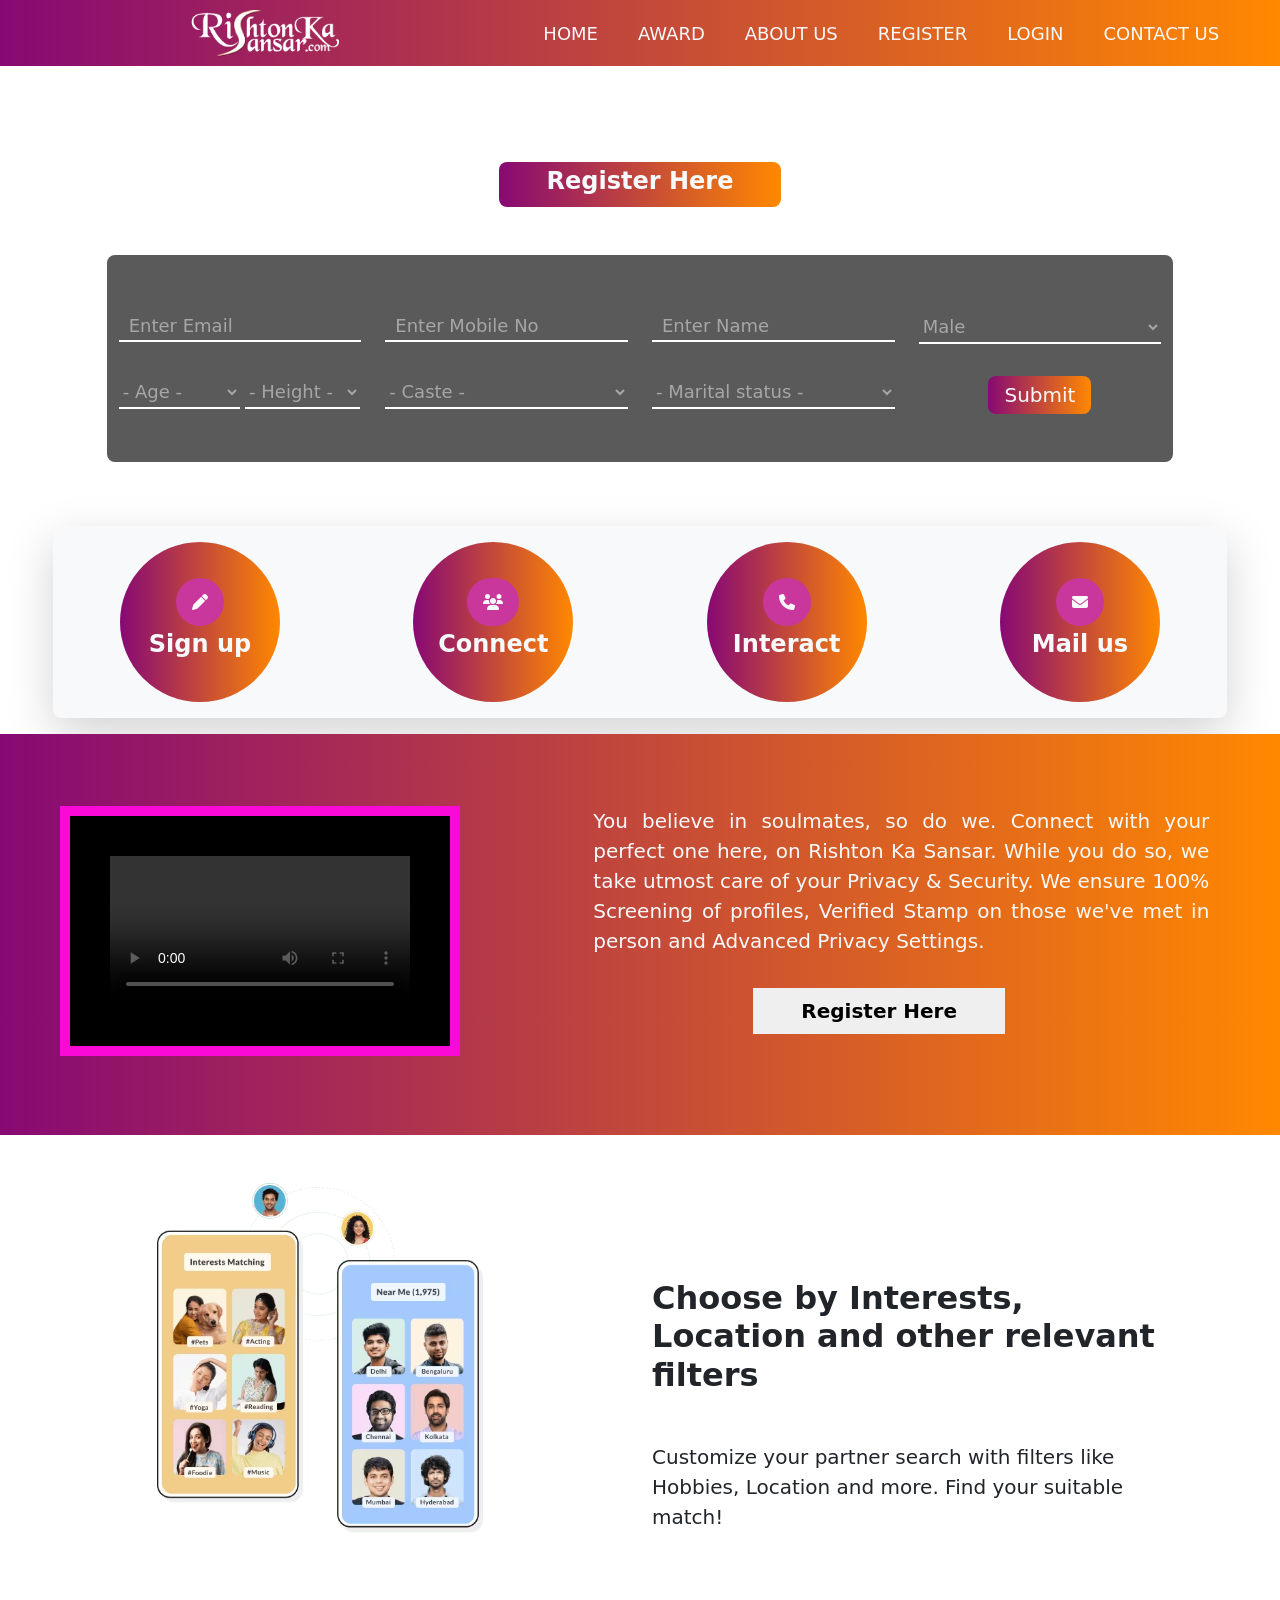
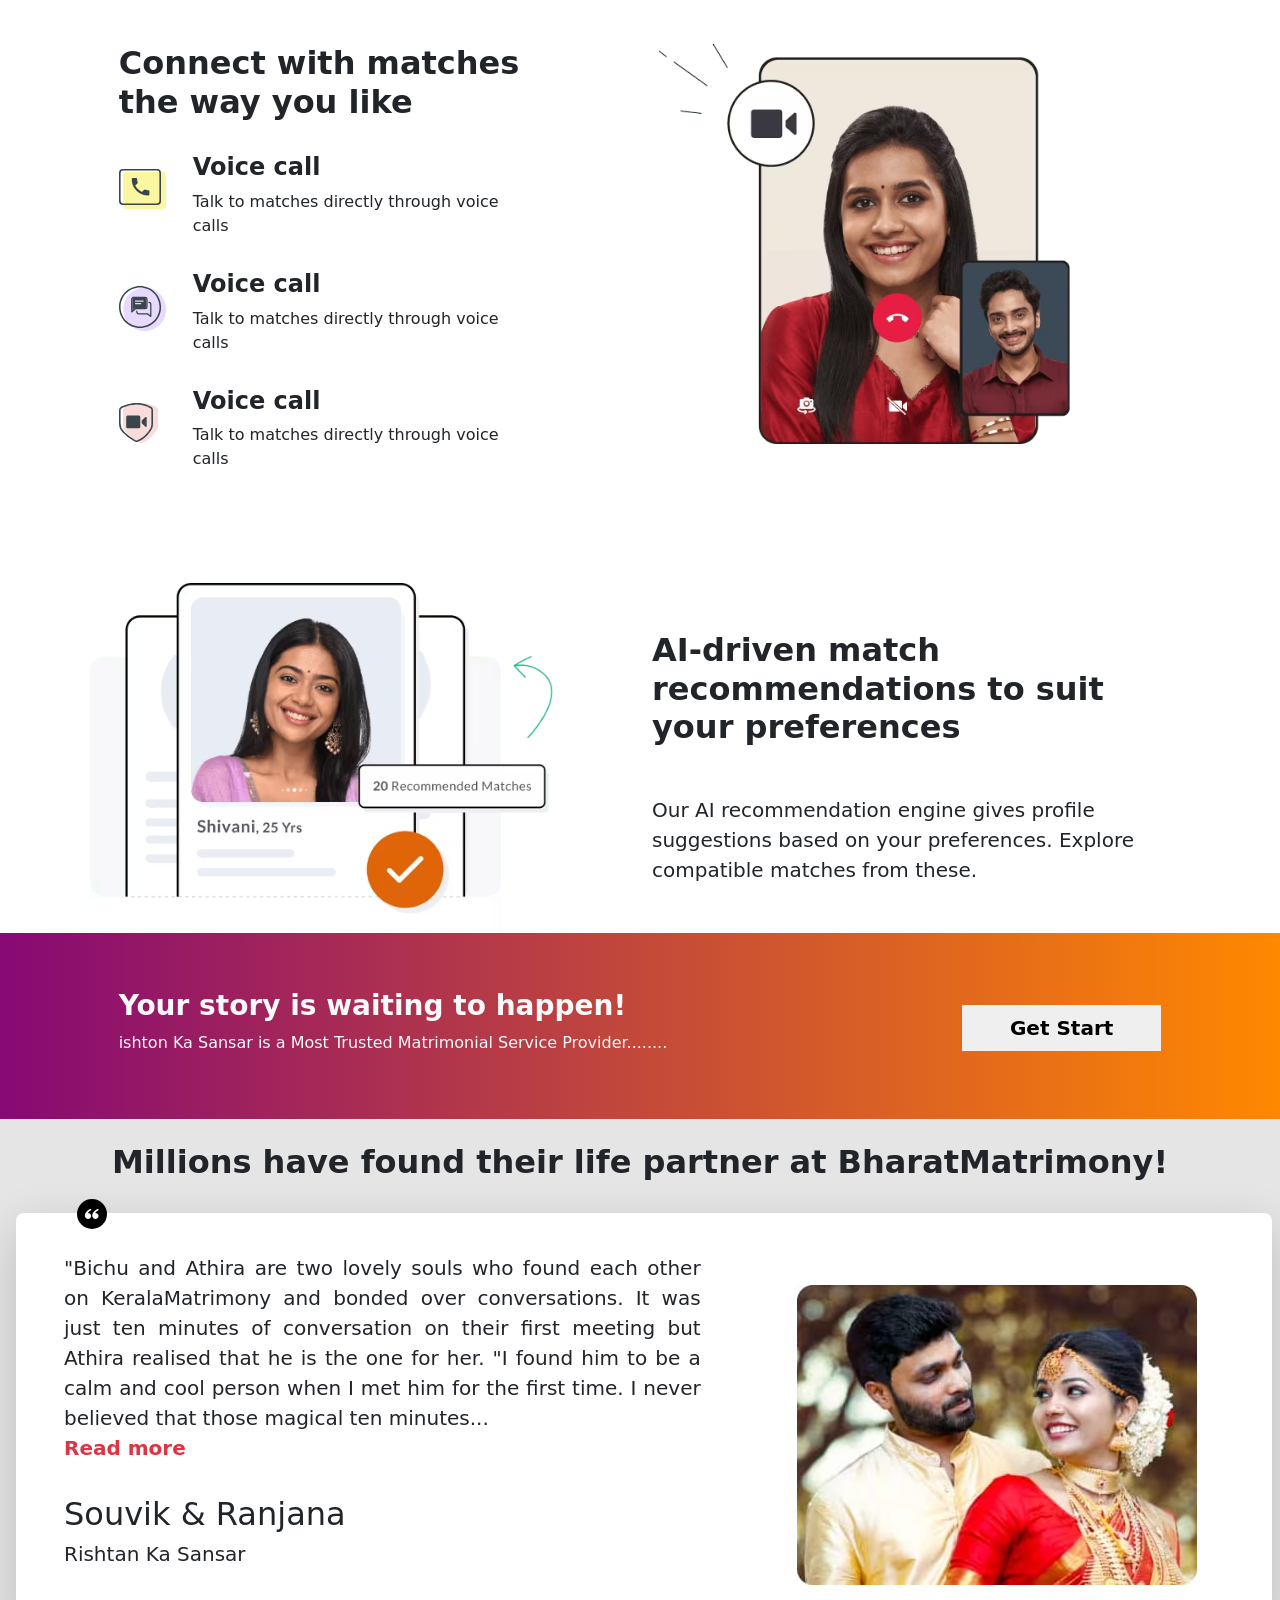
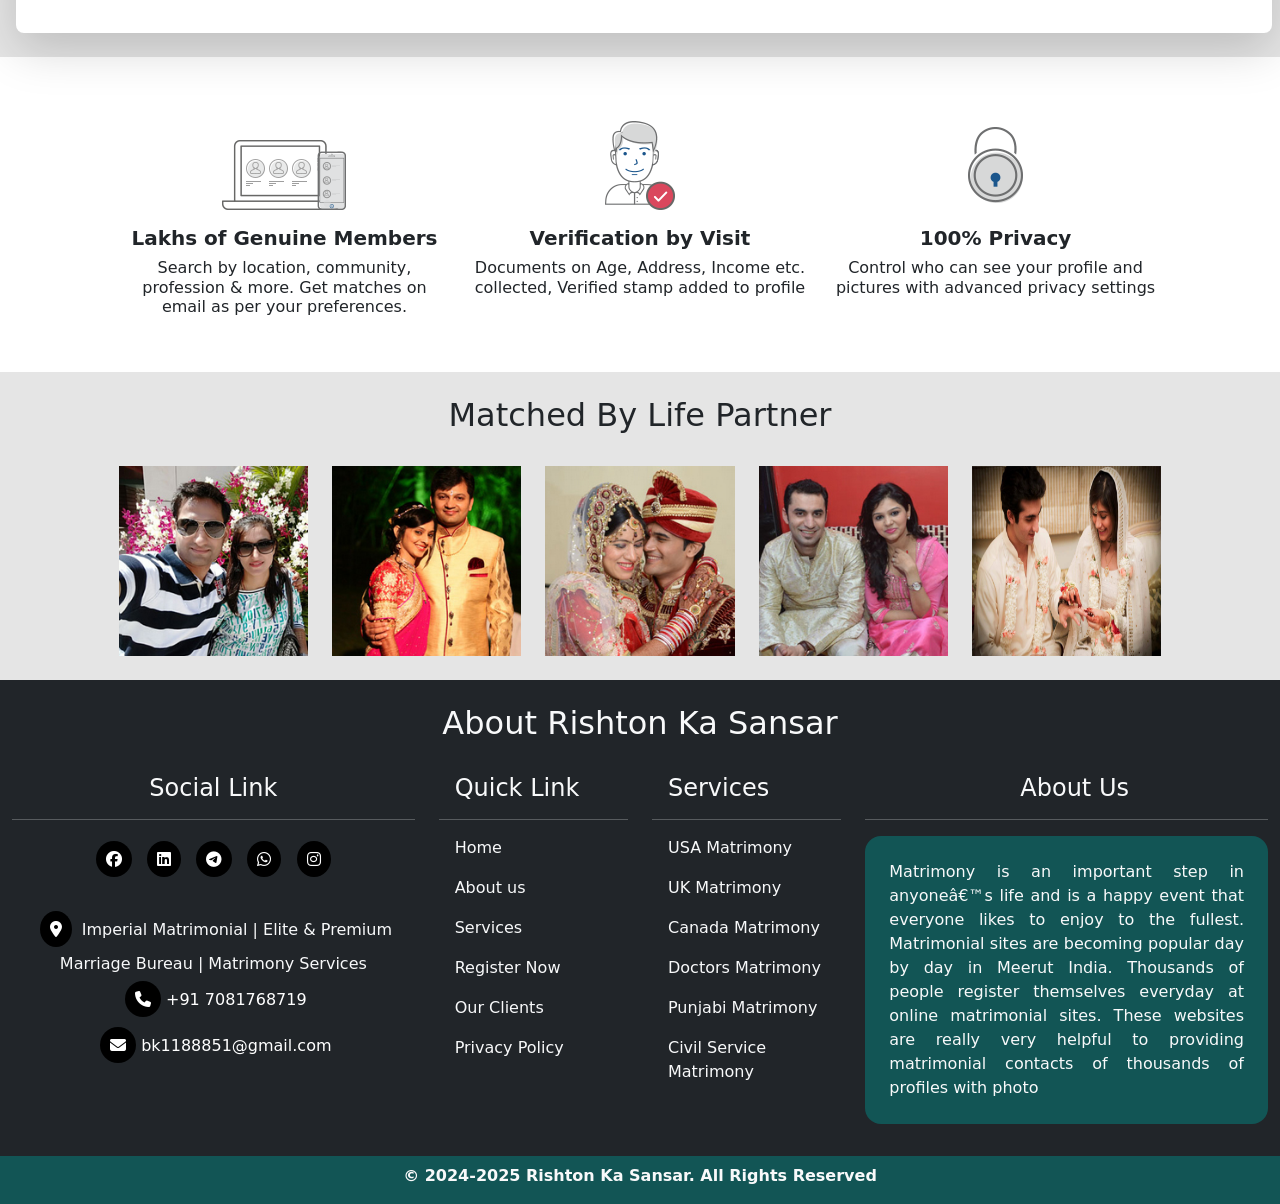
==== commit c49f3815: "Update index.html" ====
--- a/index.html
+++ b/index.html
@@ -2,11 +2,11 @@
 <html lang="en">
 <head>
     <title>Home Page</title>
-    <link rel="icon" href="images/logo.png">
+    <link rel="icon" href="logo.png">
     <link rel="stylesheet" href="https://cdnjs.cloudflare.com/ajax/libs/font-awesome/6.6.0/css/all.min.css" integrity="sha512-Kc323vGBEqzTmouAECnVceyQqyqdsSiqLQISBL29aUW4U/M7pSPA/gEUZQqv1cwx4OnYxTxve5UMg5GT6L4JJg==" crossorigin="anonymous" referrerpolicy="no-referrer" />
-    <link rel="stylesheet" href="css/bootstrap.css">
+    <link rel="stylesheet" href="bootstrap.css">
     <link rel="stylesheet" href="style.css">
-    <script src="js/bootstrap.bundle.js"></script>
+    <script src="bootstrap.bundle.js"></script>
 </head>
 <body>
     <!-- outer start  -->
@@ -16,7 +16,7 @@
             <nav class="navbar navbar-expand-lg">
                 <div class="container-fluid ">
                     <div class="col-sm-5 text-center">
-                  <a class="navbar-brand" href="#"><img src="images/logo1.png" height="50"></a>
+                  <a class="navbar-brand" href="#"><img src="logo1.png" height="50"></a>
                   </div>
                  <div class="col-sm-7">
                   <div class="collapse navbar-collapse" id="navbarSupportedContent">
@@ -185,7 +185,7 @@
                 <div class="col-sm-12 py-5 mx-auto bg-nav">
                     <div class="row">
                         <div class="col-sm-5 py-4 ms-5">
-                            <iframe src="images/15sec.mp4"height="250"width="400"class=" video" frameborder="0"></iframe>
+                            <iframe src="15sec.mp4"height="250"width="400"class=" video" frameborder="0"></iframe>
                         </div>
                         <div class="col-sm-6 py-4 text-light fs-5 justify">
                           <p>You believe in soulmates, so do we. Connect with your perfect one here, on Rishton Ka Sansar. While you do so, we take utmost care of your Privacy & Security. We ensure 100% Screening of profiles, Verified Stamp on those we've met in person and Advanced Privacy Settings.</p>
@@ -204,7 +204,7 @@
               <div class="col-sm-12 mx-auto">
                <div class="row mt-5">
                 <div class="col-sm-6 text-center">
-                  <img src="images/relevant-filters-img-new.avif"height="350" alt="">
+                  <img src="relevant-filters-img-new.avif"height="350" alt="">
                 </div>
                 <div class="col-sm-5 mt-5">
                   <h2 class="fw-bold mt-5">Choose by Interests, Location and other relevant filters</h2>
@@ -222,7 +222,7 @@
                   <h2 class="fw-bold mt-5">Connect with matches the way you like</h2>
                   <div class="row mt-4">
                     <div class="col-sm-2 mt-4">
-                      <img src="images/connect-matches-list-1.svg" alt="">
+                      <img src="connect-matches-list-1.svg" alt="">
                     </div>
                     <div class="col-sm-10 pt-2">
                       <h4 class="fw-bold">Voice call</h4>
@@ -231,7 +231,7 @@
                   </div>
                   <div class="row mt-2">
                     <div class="col-sm-2 mt-4">
-                      <img src="images/connect-matches-list-2.svg" alt="">
+                      <img src="connect-matches-list-2.svg" alt="">
                     </div>
                     <div class="col-sm-10 pt-2">
                       <h4 class="fw-bold">Voice call</h4>
@@ -240,7 +240,7 @@
                   </div>
                   <div class="row mt-2">
                     <div class="col-sm-2 mt-4">
-                      <img src="images/connect-matches-list-3.svg" alt="">
+                      <img src="connect-matches-list-3.svg" alt="">
                     </div>
                     <div class="col-sm-10 pt-2">
                       <h4 class="fw-bold">Voice call</h4>
@@ -249,7 +249,7 @@
                   </div>
                 </div>
                 <div class="col-sm-6 mt-5 ms-5">
-                  <img src="images/connect-matches-img.avif"height="400" class="ps-5" alt="">
+                  <img src="connect-matches-img.avif"height="400" class="ps-5" alt="">
                 </div>
                </div>
               </div>
@@ -260,7 +260,7 @@
                 <div class="col-sm-12 mx-auto">
                  <div class="row mt-5">
                   <div class="col-sm-6 text-center">
-                    <img src="images/ai-driven-img.avif"height="350" alt="">
+                    <img src="ai-driven-img.avif"height="350" alt="">
                   </div>
                   <div class="col-sm-5 mt-5">
                     <h2 class="fw-bold">AI-driven match recommendations to suit your preferences</h2>
@@ -299,7 +299,7 @@
                         <div class="row">
                          
                         <div class="col-sm-1 text-end">
-                          <img src="images/ss-quotation-icon.svg" height="30"class="qutes">
+                          <img src="ss-quotation-icon.svg" height="30"class="qutes">
                         </div>
                         
 
@@ -310,7 +310,7 @@
                           <h5>Rishtan Ka Sansar</h5>
                         </div>
                         <div class="col-sm-5 p-5">
-                          <img src="images/bichu-and-athira-aug-2023.avif"class="img-fluid" alt="">
+                          <img src="bichu-and-athira-aug-2023.avif"class="img-fluid" alt="">
                         </div>
                       </div>
                     </div>
@@ -323,17 +323,17 @@
                   <div class="col-sm-10 mx-auto">
                     <div class="row mt-3">
                       <div class="col-sm-4 text-center">
-                        <img src="images/icon1.png" alt="">
+                        <img src="icon1.png" alt="">
                         <h5 class="pt-3 fw-bold">Lakhs of Genuine Members</h5>
                         <h6>Search by location, community, profession & more. Get matches on email as per your preferences.</h6>
                       </div>
                       <div class="col-sm-4 text-center">
-                        <img src="images/icon2.png" alt="">
+                        <img src="icon2.png" alt="">
                         <h5 class="pt-3 fw-bold">Verification by Visit</h5>
                         <h6>Documents on Age, Address, Income etc. collected, Verified stamp added to profile</h6>
                       </div>
                       <div class="col-sm-4 text-center">
-                        <img src="images/icon3.png" alt="">
+                        <img src="icon3.png" alt="">
                         <h5 class="pt-3 fw-bold">100% Privacy</h5>
                         <h6>Control who can see your profile and pictures with advanced privacy settings</h6>
                       </div>
@@ -349,19 +349,19 @@
                      <div class="row mt-4">
                       <div class="col-sm-1"></div>
                       <div class="col-sm-2 zoom-in">
-                        <img src="images/js1.jpg"class="img-fluid " alt="">
+                        <img src="js1.jpg"class="img-fluid " alt="">
                       </div>
                       <div class="col-sm-2 zoom-in">
-                        <img src="images/js2.jpg"class="img-fluid" alt="">
+                        <img src="js2.jpg"class="img-fluid" alt="">
                       </div>
                       <div class="col-sm-2 zoom-in">
-                        <img src="images/js3.jpg"class="img-fluid" alt="">
+                        <img src="js3.jpg"class="img-fluid" alt="">
                       </div>
                       <div class="col-sm-2 zoom-in">
-                        <img src="images/js4.jpg"class="img-fluid" alt="">
+                        <img src="js4.jpg"class="img-fluid" alt="">
                       </div>
                       <div class="col-sm-2 zoom-in">
-                        <img src="images/shadi-nikah.jpg"class="img-fluid h-100" alt="">
+                        <img src="shadi-nikah.jpg"class="img-fluid h-100" alt="">
                       </div>
                      </div>
                     </div>
